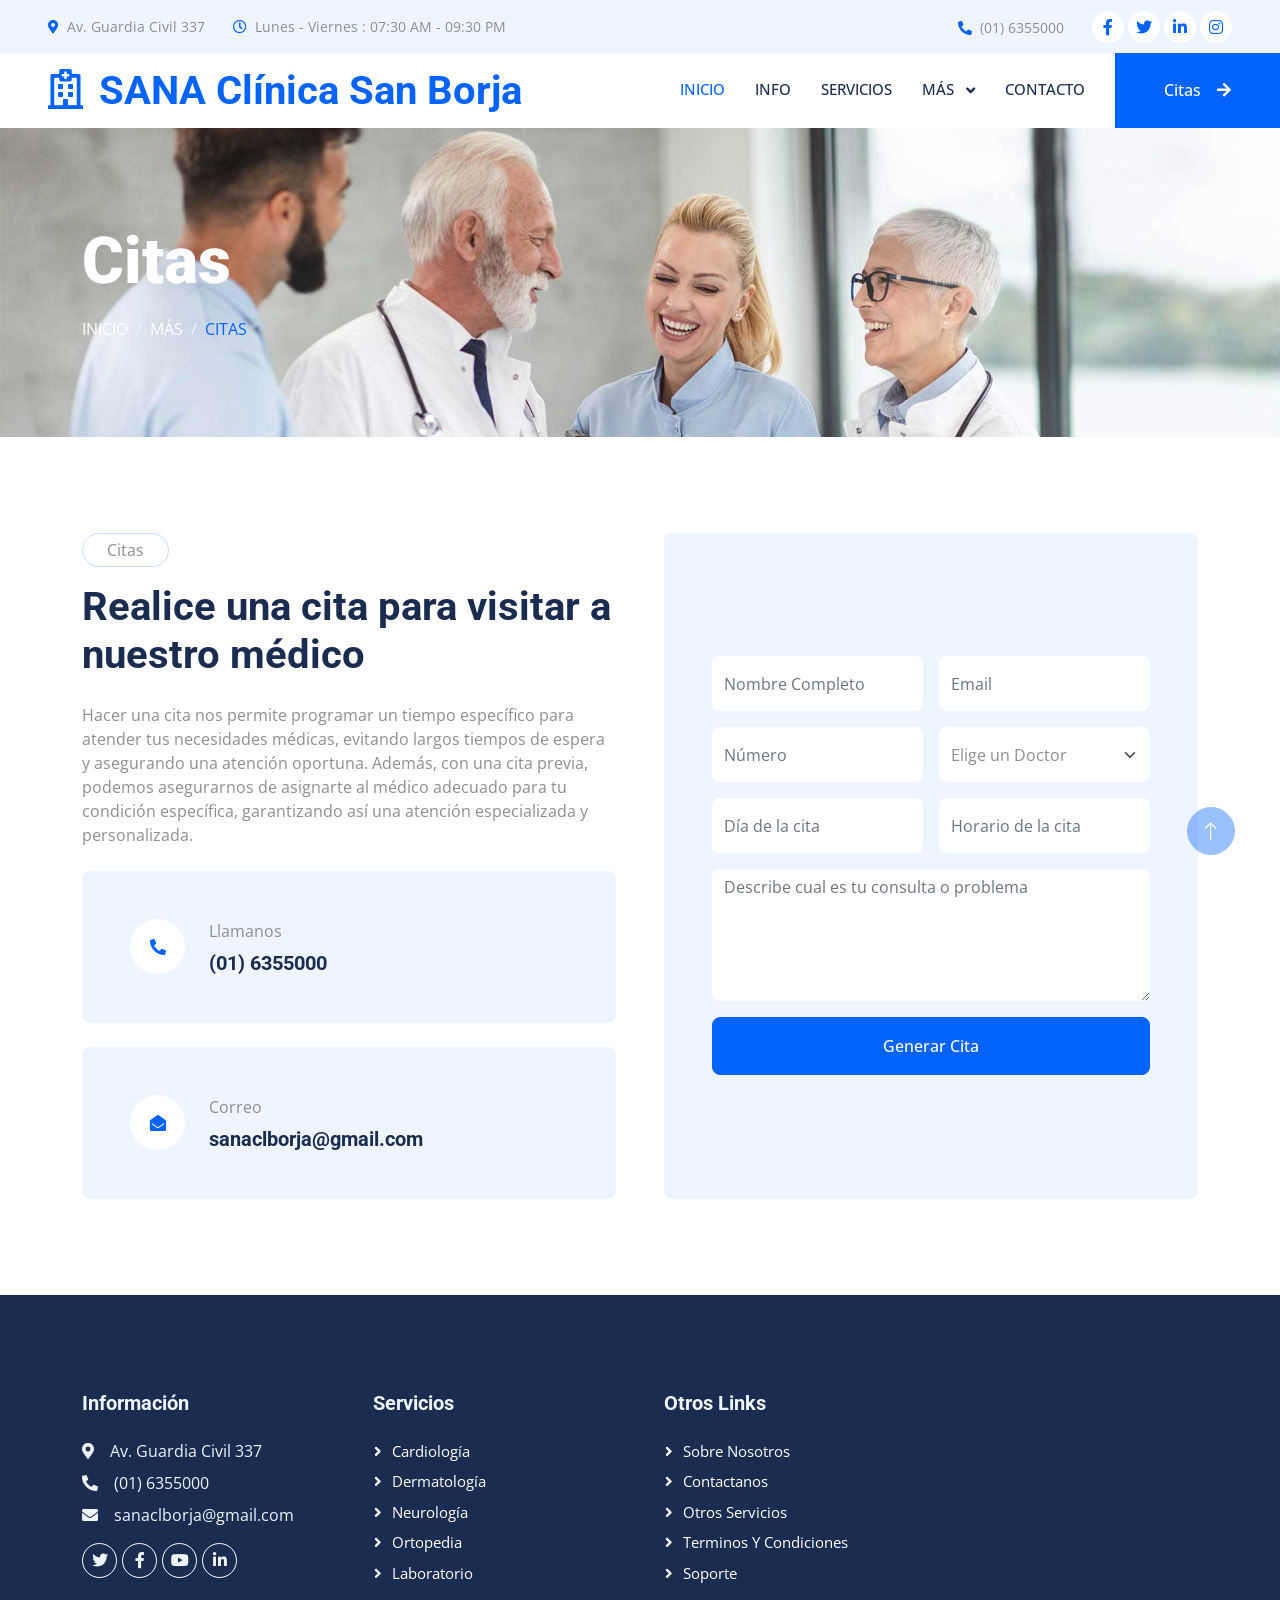
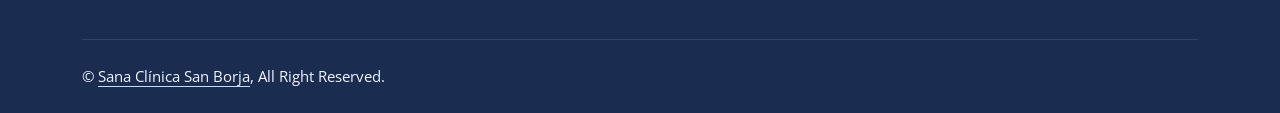
==== cita.html @ c89cb522 "Add files via upload" ====
<!DOCTYPE html>
<html lang="es">

<head>
    <meta charset="utf-8">
    <title>SANA - Clínica San Borja</title>
    <meta content="width=device-width, initial-scale=1.0" name="viewport">
    <meta content="" name="keywords">
    <meta content="" name="description">

    <!-- Favicon -->
    <link href="img/favicon.ico" rel="icon">

    <!-- Google Web Fonts -->
    <link rel="preconnect" href="https://fonts.googleapis.com">
    <link rel="preconnect" href="https://fonts.gstatic.com" crossorigin>
    <link href="https://fonts.googleapis.com/css2?family=Open+Sans:wght@400;500&family=Roboto:wght@500;700;900&display=swap" rel="stylesheet"> 

    <!-- Icon Font Stylesheet -->
    <link href="https://cdnjs.cloudflare.com/ajax/libs/font-awesome/5.10.0/css/all.min.css" rel="stylesheet">
    <link href="https://cdn.jsdelivr.net/npm/bootstrap-icons@1.4.1/font/bootstrap-icons.css" rel="stylesheet">

    <!-- Libraries Stylesheet -->
    <link href="lib/animate/animate.min.css" rel="stylesheet">
    <link href="lib/owlcarousel/assets/owl.carousel.min.css" rel="stylesheet">
    <link href="lib/tempusdominus/css/tempusdominus-bootstrap-4.min.css" rel="stylesheet" />

    <!-- Customized Bootstrap Stylesheet -->
    <link href="css/bootstrap.min.css" rel="stylesheet">

    <!-- Template Stylesheet -->
    <link href="css/style.css" rel="stylesheet">
</head>

<body>
    <!-- Spinner Start -->
    <div id="spinner" class="show bg-white position-fixed translate-middle w-100 vh-100 top-50 start-50 d-flex align-items-center justify-content-center">
        <div class="spinner-grow text-primary" style="width: 3rem; height: 3rem;" role="status">
            <span class="sr-only">Loading...</span>
        </div>
    </div>
    <!-- Spinner End -->


    <!-- Topbar Start -->
    <div class="container-fluid bg-light p-0 wow fadeIn" data-wow-delay="0.1s">
        <div class="row gx-0 d-none d-lg-flex">
            <div class="col-lg-7 px-5 text-start">
                <div class="h-100 d-inline-flex align-items-center py-3 me-4">
                    <small class="fa fa-map-marker-alt text-primary me-2"></small>
                    <small>Av. Guardia Civil 337</small>
                </div>
                <div class="h-100 d-inline-flex align-items-center py-3">
                    <small class="far fa-clock text-primary me-2"></small>
                    <small>Lunes - Viernes : 07:30 AM - 09:30 PM</small>
                </div>
            </div>
            <div class="col-lg-5 px-5 text-end">
                <div class="h-100 d-inline-flex align-items-center py-3 me-4">
                    <small class="fa fa-phone-alt text-primary me-2"></small>
                    <small>(01) 6355000</small>
                </div>
                <div class="h-100 d-inline-flex align-items-center">
                    <a class="btn btn-sm-square rounded-circle bg-white text-primary me-1" href=""><i class="fab fa-facebook-f"></i></a>
                    <a class="btn btn-sm-square rounded-circle bg-white text-primary me-1" href=""><i class="fab fa-twitter"></i></a>
                    <a class="btn btn-sm-square rounded-circle bg-white text-primary me-1" href=""><i class="fab fa-linkedin-in"></i></a>
                    <a class="btn btn-sm-square rounded-circle bg-white text-primary me-0" href=""><i class="fab fa-instagram"></i></a>
                </div>
            </div>
        </div>
    </div>
    <!-- Topbar End -->


    <!-- Navbar Start -->
    <nav class="navbar navbar-expand-lg bg-white navbar-light sticky-top p-0 wow fadeIn" data-wow-delay="0.1s">
        <a href="index.html" class="navbar-brand d-flex align-items-center px-4 px-lg-5">
            <h1 class="m-0 text-primary"><i class="far fa-hospital me-3"></i>SANA Clínica San Borja</h1>
        </a>
        <button type="button" class="navbar-toggler me-4" data-bs-toggle="collapse" data-bs-target="#navbarCollapse">
            <span class="navbar-toggler-icon"></span>
        </button>
        <div class="collapse navbar-collapse" id="navbarCollapse">
            <div class="navbar-nav ms-auto p-4 p-lg-0">
                <a href="index.html" class="nav-item nav-link active">Inicio</a>
                <a href="info.html" class="nav-item nav-link">Info</a>
                <a href="servicio.html" class="nav-item nav-link">Servicios</a>
                <div class="nav-item dropdown">
                    <a href="#" class="nav-link dropdown-toggle" data-bs-toggle="dropdown">Más  </a>
                    <div class="dropdown-menu rounded-0 rounded-bottom m-0">
                        <a href="elegirnos.html" class="dropdown-item">Porqué elegirnos</a>
                        <a href="medico.html" class="dropdown-item">Nuestros Médicos</a>
                        <a href="cita.html" class="dropdown-item">Citas</a>
                        <a href="integrantes.html" class="dropdown-item">Integrantes</a>
                    </div>
                </div>
                <a href="contacto.html" class="nav-item nav-link">Contacto</a>
            </div>
            <a href="" class="btn btn-primary rounded-0 py-4 px-lg-5 d-none d-lg-block">Citas<i class="fa fa-arrow-right ms-3"></i></a>
        </div>
    </nav>
    <!-- Navbar End -->


    <!-- Page Header Start -->
    <div class="container-fluid page-header py-5 mb-5 wow fadeIn" data-wow-delay="0.1s">
        <div class="container py-5">
            <h1 class="display-3 text-white mb-3 animated slideInDown">Citas</h1>
            <nav aria-label="breadcrumb animated slideInDown">
                <ol class="breadcrumb text-uppercase mb-0">
                    <li class="breadcrumb-item"><a class="text-white" href="#">Inicio</a></li>
                    <li class="breadcrumb-item"><a class="text-white" href="#">Más</a></li>
                    <li class="breadcrumb-item text-primary active" aria-current="page">Citas</li>
                </ol>
            </nav>
        </div>
    </div>
    <!-- Page Header End -->


    <!-- Cita Start -->
    <div class="container-xxl py-5">
        <div class="container">
            <div class="row g-5">
                <div class="col-lg-6 wow fadeInUp" data-wow-delay="0.1s">
                    <p class="d-inline-block border rounded-pill py-1 px-4">Citas</p>
                    <h1 class="mb-4">Realice una cita para visitar a nuestro médico</h1>
                    <p class="mb-4">Hacer una cita nos permite programar un tiempo específico para atender tus
                         necesidades médicas, evitando largos tiempos de espera y asegurando una atención oportuna. Además, con una cita previa, podemos asegurarnos de asignarte al médico adecuado para tu condición específica, garantizando así una atención especializada y personalizada.</p>
                    <div class="bg-light rounded d-flex align-items-center p-5 mb-4">
                        <div class="d-flex flex-shrink-0 align-items-center justify-content-center rounded-circle bg-white" style="width: 55px; height: 55px;">
                            <i class="fa fa-phone-alt text-primary"></i>
                        </div>
                        <div class="ms-4">
                            <p class="mb-2">Llamanos</p>
                            <h5 class="mb-0">(01) 6355000</h5>
                        </div>
                    </div>
                    <div class="bg-light rounded d-flex align-items-center p-5">
                        <div class="d-flex flex-shrink-0 align-items-center justify-content-center rounded-circle bg-white" style="width: 55px; height: 55px;">
                            <i class="fa fa-envelope-open text-primary"></i>
                        </div>
                        <div class="ms-4">
                            <p class="mb-2">Correo</p>
                            <h5 class="mb-0">sanaclborja@gmail.com</h5>
                        </div>
                    </div>
                </div>
                <div class="col-lg-6 wow fadeInUp" data-wow-delay="0.5s">
                    <div class="bg-light rounded h-100 d-flex align-items-center p-5">
                        <form>
                            <div class="row g-3">
                                <div class="col-12 col-sm-6">
                                    <input type="text" class="form-control border-0" placeholder="Nombre Completo" style="height: 55px;">
                                </div>
                                <div class="col-12 col-sm-6">
                                    <input type="email" class="form-control border-0" placeholder="Email" style="height: 55px;">
                                </div>
                                <div class="col-12 col-sm-6">
                                    <input type="text" class="form-control border-0" placeholder="Número" style="height: 55px;">
                                </div>
                                <div class="col-12 col-sm-6">
                                    <select class="form-select border-0" style="height: 55px;">
                                        <option selected>Elige un Doctor</option>
                                        <option value="1">Valencia Amado, Luz Amelia</option>
                                        <option value="2">Catacora Cama, Jose Guillermo</option>
                                        <option value="3">Castro Rodriguez, Rosa Ines</option>
                                        <option value="4">Zubiate Talledo, Mario Cesar</option>
                                    </select>
                                </div>
                                <div class="col-12 col-sm-6">
                                    <div class="date" id="date" data-target-input="nearest">
                                        <input type="text"
                                            class="form-control border-0 datetimepicker-input"
                                            placeholder="Día de la cita" data-target="#date" data-toggle="datetimepicker" style="height: 55px;">
                                    </div>
                                </div>
                                <div class="col-12 col-sm-6">
                                    <div class="time" id="time" data-target-input="nearest">
                                        <input type="text"
                                            class="form-control border-0 datetimepicker-input"
                                            placeholder="Horario de la cita" data-target="#time" data-toggle="datetimepicker" style="height: 55px;">
                                    </div>
                                </div>
                                <div class="col-12">
                                    <textarea class="form-control border-0" rows="5" placeholder="Describe cual es tu consulta o problema"></textarea>
                                </div>
                                <div class="col-12">
                                    <button class="btn btn-primary w-100 py-3" type="submit">Generar Cita</button>
                                </div>
                            </div>
                        </form>
                    </div>
                </div>
            </div>
        </div>
    </div>
    <!-- Cita End -->
        

    <!-- Footer Start -->
    <div class="container-fluid bg-dark text-light footer mt-5 pt-5 wow fadeIn" data-wow-delay="0.1s">
        <div class="container py-5">
            <div class="row g-5">
                <div class="col-lg-3 col-md-6">
                    <h5 class="text-light mb-4">Información</h5>
                    <p class="mb-2"><i class="fa fa-map-marker-alt me-3"></i>Av. Guardia Civil 337</p>
                    <p class="mb-2"><i class="fa fa-phone-alt me-3"></i>(01) 6355000</p>
                    <p class="mb-2"><i class="fa fa-envelope me-3"></i>sanaclborja@gmail.com</p>
                    <div class="d-flex pt-2">
                        <a class="btn btn-outline-light btn-social rounded-circle" href=""><i class="fab fa-twitter"></i></a>
                        <a class="btn btn-outline-light btn-social rounded-circle" href=""><i class="fab fa-facebook-f"></i></a>
                        <a class="btn btn-outline-light btn-social rounded-circle" href=""><i class="fab fa-youtube"></i></a>
                        <a class="btn btn-outline-light btn-social rounded-circle" href=""><i class="fab fa-linkedin-in"></i></a>
                    </div>
                </div>
                <div class="col-lg-3 col-md-6">
                    <h5 class="text-light mb-4">Servicios</h5>
                    <a class="btn btn-link" href="">Cardiología</a>
                    <a class="btn btn-link" href="">Dermatología</a>
                    <a class="btn btn-link" href="">Neurología</a>
                    <a class="btn btn-link" href="">Ortopedia</a>
                    <a class="btn btn-link" href="">Laboratorio</a>
                </div>
                <div class="col-lg-3 col-md-6">
                    <h5 class="text-light mb-4">Otros Links</h5>
                    <a class="btn btn-link" href="">Sobre nosotros</a>
                    <a class="btn btn-link" href="">Contactanos</a>
                    <a class="btn btn-link" href="">Otros Servicios</a>
                    <a class="btn btn-link" href="">Terminos y Condiciones</a>
                    <a class="btn btn-link" href="">Soporte</a>
                </div>
            </div>
        </div>
        <div class="container">
            <div class="copyright">
                <div class="row">
                    <div class="col-md-6 text-center text-md-start mb-3 mb-md-0">
                        &copy; <a class="border-bottom" href="#">Sana Clínica San Borja</a>, All Right Reserved.
                    </div>
                </div>
            </div>
        </div>
    </div>
    <!-- Footer End -->


    <!-- Back to Top -->
    <a href="#" class="btn btn-lg btn-primary btn-lg-square rounded-circle back-to-top"><i class="bi bi-arrow-up"></i></a>


    <!-- JavaScript Librerias -->
    <script src="https://code.jquery.com/jquery-3.4.1.min.js"></script>
    <script src="https://cdn.jsdelivr.net/npm/bootstrap@5.0.0/dist/js/bootstrap.bundle.min.js"></script>
    <script src="lib/wow/wow.min.js"></script>
    <script src="lib/easing/easing.min.js"></script>
    <script src="lib/waypoints/waypoints.min.js"></script>
    <script src="lib/counterup/counterup.min.js"></script>
    <script src="lib/owlcarousel/owl.carousel.min.js"></script>
    <script src="lib/tempusdominus/js/moment.min.js"></script>
    <script src="lib/tempusdominus/js/moment-timezone.min.js"></script>
    <script src="lib/tempusdominus/js/tempusdominus-bootstrap-4.min.js"></script>

    <!-- Template Javascript -->
    <script src="js/main.js"></script>
</body>

</html>
---- css/style.css ----
/********** Template CSS **********/
:root {
    --primary: #0466fa;
    --light: #EFF5FF;
    --dark: #1B2C51;
}

.fw-medium {
    font-weight: 500 !important;
}

.fw-bold {
    font-weight: 700 !important;
}

.fw-black {
    font-weight: 900 !important;
}

.back-to-top {
    position: fixed;
    display: none;
    right: 45px;
    bottom: 45px;
    z-index: 99;
}


/*** Spinner ***/
#spinner {
    opacity: 0;
    visibility: hidden;
    transition: opacity .5s ease-out, visibility 0s linear .5s;
    z-index: 99999;
}

#spinner.show {
    transition: opacity .5s ease-out, visibility 0s linear 0s;
    visibility: visible;
    opacity: 1;
}


/*** Button ***/
.btn {
    font-weight: 500;
    transition: .5s;
}

.btn.btn-primary,
.btn.btn-secondary {
    color: #FFFFFF;
}

.btn-square {
    width: 38px;
    height: 38px;
}

.btn-sm-square {
    width: 32px;
    height: 32px;
}

.btn-lg-square {
    width: 48px;
    height: 48px;
}

.btn-square,
.btn-sm-square,
.btn-lg-square {
    padding: 0;
    display: flex;
    align-items: center;
    justify-content: center;
    font-weight: normal;
}


/*** Navbar ***/
.navbar .dropdown-toggle::after {
    border: none;
    content: "\f107";
    font-family: "Font Awesome 5 Free";
    font-weight: 900;
    vertical-align: middle;
    margin-left: 8px;
}

.navbar .navbar-nav .nav-link {
    margin-right: 30px;
    padding: 25px 0;
    color: #FFFFFF;
    font-size: 15px;
    font-weight: 500;
    text-transform: uppercase;
    outline: none;
}

.navbar .navbar-nav .nav-link:hover,
.navbar .navbar-nav .nav-link.active {
    color: var(--primary);
}

@media (max-width: 991.98px) {
    .navbar .navbar-nav .nav-link  {
        margin-right: 0;
        padding: 10px 0;
    }

    .navbar .navbar-nav {
        border-top: 1px solid #EEEEEE;
    }
}

.navbar .navbar-brand,
.navbar a.btn {
    height: 75px;
}

.navbar .navbar-nav .nav-link {
    color: var(--dark);
    font-weight: 500;
}

.navbar.sticky-top {
    top: -100px;
    transition: .5s;
}

@media (min-width: 992px) {
    .navbar .nav-item .dropdown-menu {
        display: block;
        border: none;
        margin-top: 0;
        top: 150%;
        opacity: 0;
        visibility: hidden;
        transition: .5s;
    }

    .navbar .nav-item:hover .dropdown-menu {
        top: 100%;
        visibility: visible;
        transition: .5s;
        opacity: 1;
    }
}


/*** Header ***/
.header-carousel .owl-carousel-text {
    position: absolute;
    width: 100%;
    height: 100%;
    padding: 3rem;
    top: 0;
    left: 0;
    display: flex;
    align-items: center;
    justify-content: center;
    text-shadow: 0 0 30px rgba(0, 0, 0, .1);
}

.header-carousel .owl-nav {
    position: absolute;
    width: 200px;
    height: 45px;
    bottom: 30px;
    left: 50%;
    transform: translateX(-50%);
    display: flex;
    justify-content: space-between;
}

.header-carousel .owl-nav .owl-prev,
.header-carousel .owl-nav .owl-next {
    width: 45px;
    height: 45px;
    display: flex;
    align-items: center;
    justify-content: center;
    color: #FFFFFF;
    background: transparent;
    border: 1px solid #FFFFFF;
    border-radius: 45px;
    font-size: 22px;
    transition: .5s;
}

.header-carousel .owl-nav .owl-prev:hover,
.header-carousel .owl-nav .owl-next:hover {
    background: var(--primary);
    border-color: var(--primary);
}

.header-carousel .owl-dots {
    position: absolute;
    height: 45px;
    bottom: 30px;
    left: 50%;
    transform: translateX(-50%);
    display: flex;
    align-items: center;
    justify-content: center;
}

.header-carousel .owl-dot {
    position: relative;
    display: inline-block;
    margin: 0 5px;
    width: 15px;
    height: 15px;
    background: transparent;
    border: 1px solid #ffffff;
    border-radius: 15px;
    transition: .5s;
}

.header-carousel .owl-dot::after {
    position: absolute;
    content: "";
    width: 5px;
    height: 5px;
    top: 4px;
    left: 4px;
    background: #FFFFFF;
    border-radius: 5px;
}

.header-carousel .owl-dot.active {
    background: var(--primary);
    border-color: var(--primary);
}

.page-header {
    background: url(../img/header-page.jpg) top center no-repeat;
    background-size: cover;
    text-shadow: 0 0 30px rgba(0, 0, 0, .1);
}

.breadcrumb-item + .breadcrumb-item::before {
    color: var(--light);
}


/*** Service ***/
.service-item {
    transition: .5s;
}

.service-item:hover {
    margin-top: -10px;
    box-shadow: 0 .5rem 1.5rem rgba(0, 0, 0, .08);
}

.service-item .btn {
    width: 40px;
    height: 40px;
    display: inline-flex;
    align-items: center;
    background: #FFFFFF;
    border-radius: 40px;
    white-space: nowrap;
    overflow: hidden;
    transition: .5s;
}

.service-item:hover .btn {
    width: 140px;
}


/*** Feature ***/
@media (min-width: 992px) {
    .container.feature {
        max-width: 100% !important;
    }

    .feature-text  {
        padding-left: calc(((100% - 960px) / 2) + .75rem);
    }
}

@media (min-width: 1200px) {
    .feature-text  {
        padding-left: calc(((100% - 1140px) / 2) + .75rem);
    }
}

@media (min-width: 1400px) {
    .feature-text  {
        padding-left: calc(((100% - 1320px) / 2) + .75rem);
    }
}


/*** Team ***/
.team-item img {
    position: relative;
    top: 0;
    transition: .5s;
}

.team-item:hover img {
    top: -30px;
}

.team-item .team-text {
    position: relative;
    height: 100px;
    transition: .5s;
}

.team-item:hover .team-text {
    margin-top: -60px;
    height: 160px;
}

.team-item .team-text .team-social {
    opacity: 0;
    transition: .5s;
}

.team-item:hover .team-text .team-social {
    opacity: 1;
}

.team-item .team-social .btn {
    display: inline-flex;
    color: var(--primary);
    background: #FFFFFF;
    border-radius: 40px;
}

.team-item .team-social .btn:hover {
    color: #FFFFFF;
    background: var(--primary);
}


/*** Appointment ***/
.bootstrap-datetimepicker-widget.bottom {
    top: auto !important;
}

.bootstrap-datetimepicker-widget .table * {
    border-bottom-width: 0px;
}

.bootstrap-datetimepicker-widget .table th {
    font-weight: 500;
}

.bootstrap-datetimepicker-widget.dropdown-menu {
    padding: 10px;
    border-radius: 2px;
}

.bootstrap-datetimepicker-widget table td.active,
.bootstrap-datetimepicker-widget table td.active:hover {
    background: var(--primary);
}

.bootstrap-datetimepicker-widget table td.today::before {
    border-bottom-color: var(--primary);
}


/*** Testimonial ***/
.testimonial-carousel::before {
    position: absolute;
    content: "";
    top: 0;
    left: 0;
    height: 100%;
    width: 0;
    background: linear-gradient(to right, rgba(255, 255, 255, 1) 0%, rgba(255, 255, 255, 0) 100%);
    z-index: 1;
}

.testimonial-carousel::after {
    position: absolute;
    content: "";
    top: 0;
    right: 0;
    height: 100%;
    width: 0;
    background: linear-gradient(to left, rgba(255, 255, 255, 1) 0%, rgba(255, 255, 255, 0) 100%);
    z-index: 1;
}

@media (min-width: 768px) {
    .testimonial-carousel::before,
    .testimonial-carousel::after {
        width: 200px;
    }
}

@media (min-width: 992px) {
    .testimonial-carousel::before,
    .testimonial-carousel::after {
        width: 300px;
    }
}

.testimonial-carousel .owl-item .testimonial-text {
    background: var(--light);
    transform: scale(.8);
    transition: .5s;
}

.testimonial-carousel .owl-item.center .testimonial-text {
    background: var(--primary);
    transform: scale(1);
}

.testimonial-carousel .owl-item .testimonial-text *,
.testimonial-carousel .owl-item .testimonial-item img {
    transition: .5s;
}

.testimonial-carousel .owl-item.center .testimonial-text * {
    color: var(--light) !important;
}

.testimonial-carousel .owl-item.center .testimonial-item img {
    background: var(--primary) !important;
} 

.testimonial-carousel .owl-nav {
    position: absolute;
    width: 350px;
    top: 15px;
    left: 50%;
    transform: translateX(-50%);
    display: flex;
    justify-content: space-between;
    opacity: 0;
    transition: .5s;
    z-index: 1;
}

.testimonial-carousel:hover .owl-nav {
    width: 300px;
    opacity: 1;
}

.testimonial-carousel .owl-nav .owl-prev,
.testimonial-carousel .owl-nav .owl-next {
    position: relative;
    color: var(--primary);
    font-size: 45px;
    transition: .5s;
}

.testimonial-carousel .owl-nav .owl-prev:hover,
.testimonial-carousel .owl-nav .owl-next:hover {
    color: var(--dark);
}


/*** Footer ***/
.footer .btn.btn-social {
    margin-right: 5px;
    width: 35px;
    height: 35px;
    display: flex;
    align-items: center;
    justify-content: center;
    color: var(--light);
    border: 1px solid #FFFFFF;
    transition: .3s;
}

.footer .btn.btn-social:hover {
    color: var(--primary);
}

.footer .btn.btn-link {
    display: block;
    margin-bottom: 5px;
    padding: 0;
    text-align: left;
    color: #FFFFFF;
    font-size: 15px;
    font-weight: normal;
    text-transform: capitalize;
    transition: .3s;
}

.footer .btn.btn-link::before {
    position: relative;
    content: "\f105";
    font-family: "Font Awesome 5 Free";
    font-weight: 900;
    margin-right: 10px;
}

.footer .btn.btn-link:hover {
    color: var(--primary);
    letter-spacing: 1px;
    box-shadow: none;
}

.footer .copyright {
    padding: 25px 0;
    font-size: 15px;
    border-top: 1px solid rgba(256, 256, 256, .1);
}

.footer .copyright a {
    color: var(--light);
}

.footer .copyright a:hover {
    color: var(--primary);
}
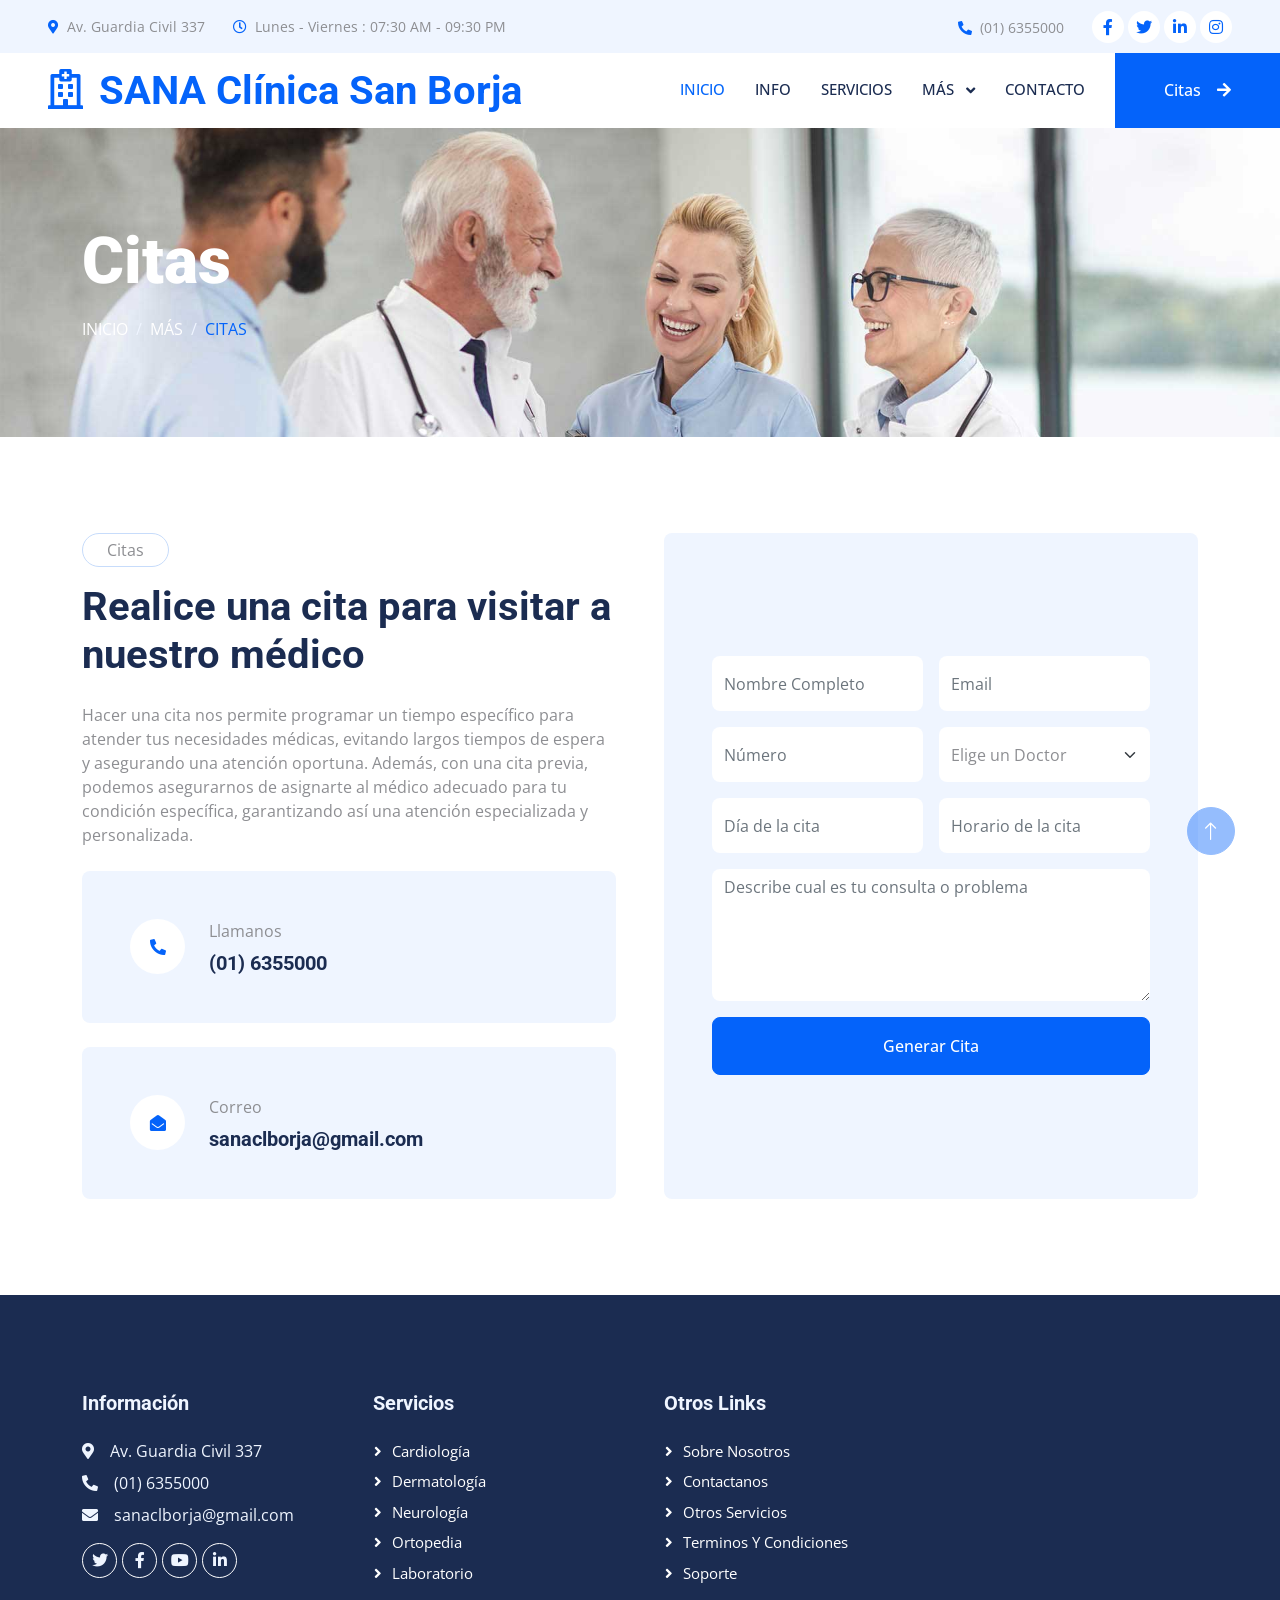
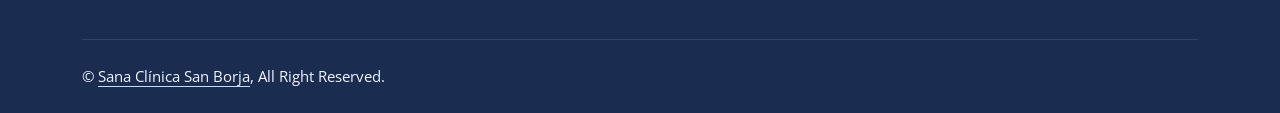
==== commit 7f724f4f: "Update cita.html" ====
--- a/cita.html
+++ b/cita.html
@@ -2,6 +2,15 @@
 <html lang="es">
 
 <head>
+    <!-- Google tag (gtag.js) -->
+    <script async src="https://www.googletagmanager.com/gtag/js?id=G-D0TB0B93JC"></script>
+    <script>
+      window.dataLayer = window.dataLayer || [];
+      function gtag(){dataLayer.push(arguments);}
+      gtag('js', new Date());
+
+      gtag('config', 'G-D0TB0B93JC');
+    </script>
     <meta charset="utf-8">
     <title>SANA - Clínica San Borja</title>
     <meta content="width=device-width, initial-scale=1.0" name="viewport">
@@ -265,4 +274,4 @@
     <script src="js/main.js"></script>
 </body>
 
-</html>+</html>
